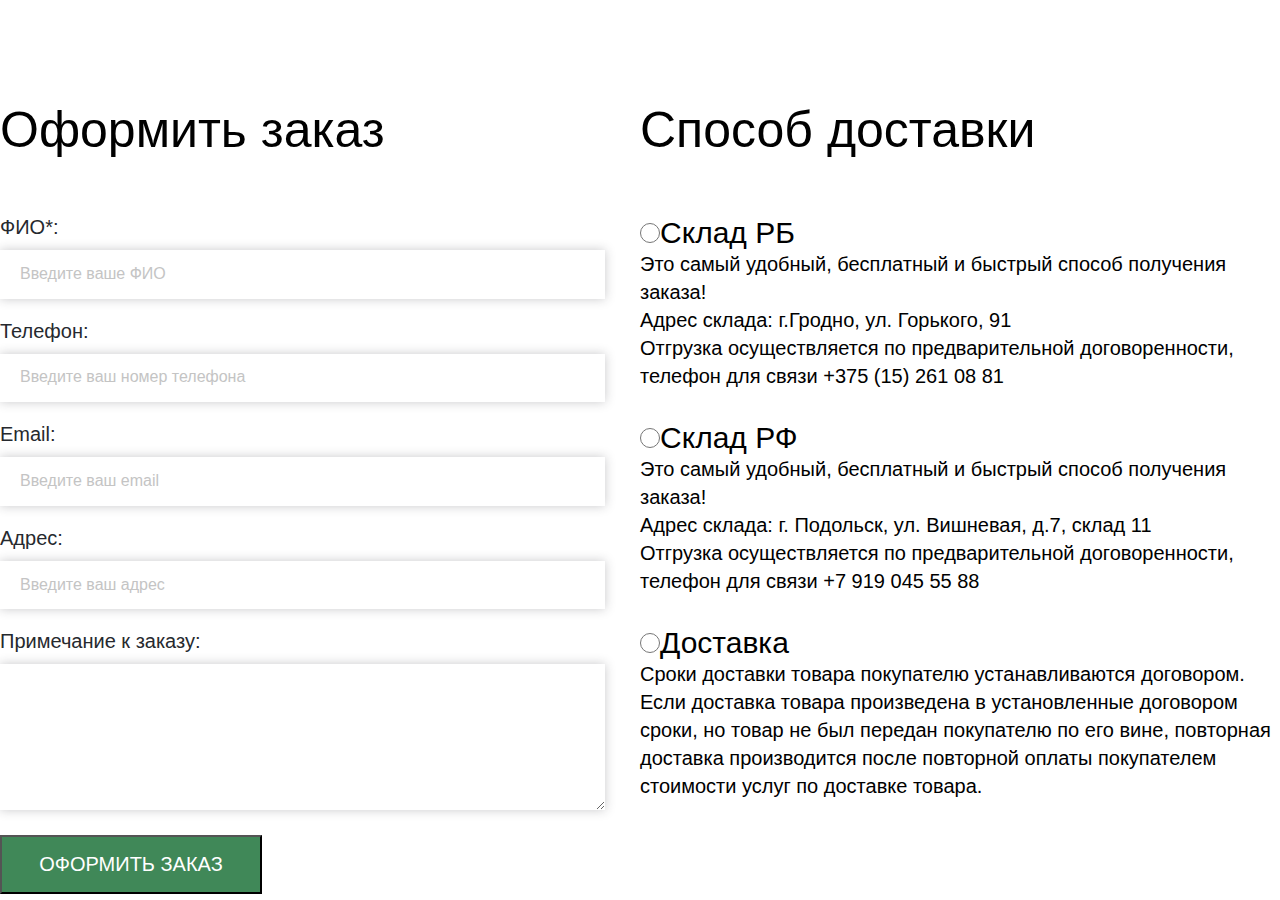
==== index.html @ 975a58d5 "Add files via upload" ====
<!DOCTYPE html>
<html lang="ru">
  <head>
    <meta charset="UTF-8">
    <meta http-equiv="X-UA-Compatible" content="IE=edge">
    <meta name="viewport" content="width=device-width, initial-scale=1.0">
    <title>lessons8</title>
    <link rel="stylesheet" href="style.css">
  </head>
  <body>
    <main>
        <form class="form" action="#" >
          <div class="left">
          <h1>Оформить заказ</h1>
          <label class="left-label">ФИО*:<input class="left-input" type="text" name="name" placeholder="Введите ваше ФИО" required></label>
          <label class="left-label" >Телефон:<input class="left-input" type="tel" name="phone" placeholder="Введите ваш номер телефона" required></label>
          <label class="left-label">Email:<input class="left-input" type="email" name="email" placeholder="Введите ваш email" required></label>
          <label class="left-label">Адрес:<input class="left-input" type="text" name="address" placeholder="Введите ваш адрес" required></label>
          <label class="left-label">Примечание к заказу:<textarea name="notes"></textarea></label>
          <button class="button"> Оформить заказ </button>

        </div>
        <div class="right">
        <h1>Способ доставки</h1>
        <label class="right-label">
          <input type="radio" name="shipment" value="blr">Склад РБ</label>
        <p>Это самый удобный, бесплатный и быстрый способ получения заказа!
            <br>Адрес склада: г.Гродно, ул. Горького, 91
            <br>Отгрузка осуществляется по предварительной договоренности, телефон для связи +375 (15) 261 08 81</p>
            <label class="right-label">
          <input type="radio" name="shipment" value="rus">Склад РФ</label>
        <p>Это самый удобный, бесплатный и быстрый способ получения заказа!
            <br>Адрес склада: г. Подольск, ул. Вишневая, д.7, склад 11
            <br>Отгрузка осуществляется по предварительной договоренности, телефон для связи +7 919 045 55 88</p>
            <label class="right-label">
          <input  type="radio" name="shipment" value="custom">Доставка</label>
        <p>Сроки доставки товара покупателю устанавливаются договором. Если доставка товара произведена в установленные договором сроки, но товар не был передан покупателю по его вине, повторная доставка производится после повторной оплаты покупателем стоимости услуг по доставке товара.</p>
      </div>
      </form>
  </body>
---- style.css ----
* {
	margin: 0;
	padding: 0;
}

@font-face {
	font-family: 'Montserrat';
	src: url(../lessons8/fonts/Montserrat-Medium.ttf);
	font-weight: 500;
	font-display: swap;
}
@font-face {
	font-family: 'Roboto-Medium';
	src: url(../lessons8/fonts/Roboto-Medium.ttf);
	font-weight: 500;;
	font-display: swap;
}

@font-face {
	font-family: 'Roboto-Regular';
	src: url(../lessons8/fonts/Roboto-Regular.ttf);
	font-weight: 400;
	font-display: swap;
}
@media only screen and (max-width: 768px) {
    .form {
      flex-direction: column;
      align-items: center;
    }
    
    .left, 
    .right {
      width: 100%;
    }
    
    .left input, 
     textarea {
      width: 100%;
      margin-right: 0;
    }
    
    .left-label {
      font-size: 18px;
    }
    
    .right-label {
      font-size: 26px;
    }
    
    .button {
      width: 100%;
      margin-top: 20px;
    }
  }
  
  
.form {
    font-family: 'Roboto-Regular', sans-serif;
	padding-top: 100px;
	display: flex;
	width: 100%;
	max-width: 1280px;
	margin: auto;
}

h1 {
	font-weight: 500;
	font-size: 50px;
	line-height: 120%;
	padding-bottom: 55px;
}

.left-input, textarea {
	width: 100%;
	max-width: 605px;
	height: 48.62px;
	background: #FFF;
	border-style: none;
	box-shadow: 0 0 10px rgba(38, 41, 46, 0.25);
	margin: 11px 40px 20px 0;
}

.left textarea {
	height: 145.85px;
}

.left-label {
    font-family: 'Montserrat', sans-serif;
	display: block;
	font-size: 20px;
	line-height: 120%;
	color: #26292E;
}

.button {
	width: 262px;
	height: 58.34px;
	background: #408858;
	font-weight: 500;
	font-size: 20px;
	line-height: 120%;
	text-transform: uppercase;
	color: #FFF;
}

.left, .right {
	width: 100%;
}

.right-label {
	font-size: 30px;
	line-height: 35px;
}

.right p {
	font-size: 20px;
	line-height: 140%;
	padding-bottom: 30px;
}

input::placeholder {
    font-family: 'Montserrat', sans-serif;
	padding-left: 20px;
	font-style: normal;
	font-weight: 500;
	font-size: 16px;
	line-height: 120%;
	color: #C4C4C4;
}

input[type="radio"]{
  width: 20px;
  height: 20px;
  border-radius: 50%;
  border: 2px solid green;
  background-color: white;
  outline: none;
  position: relative;
}

input[type="radio"]:checked::before {
  content: '';
  position: absolute;
  top: 50%;
  left: 50%;
  transform: translate(-50%, -50%);
  width: 10px;
  height: 10px;
  border-radius: 50%;
  background-color: green;
}
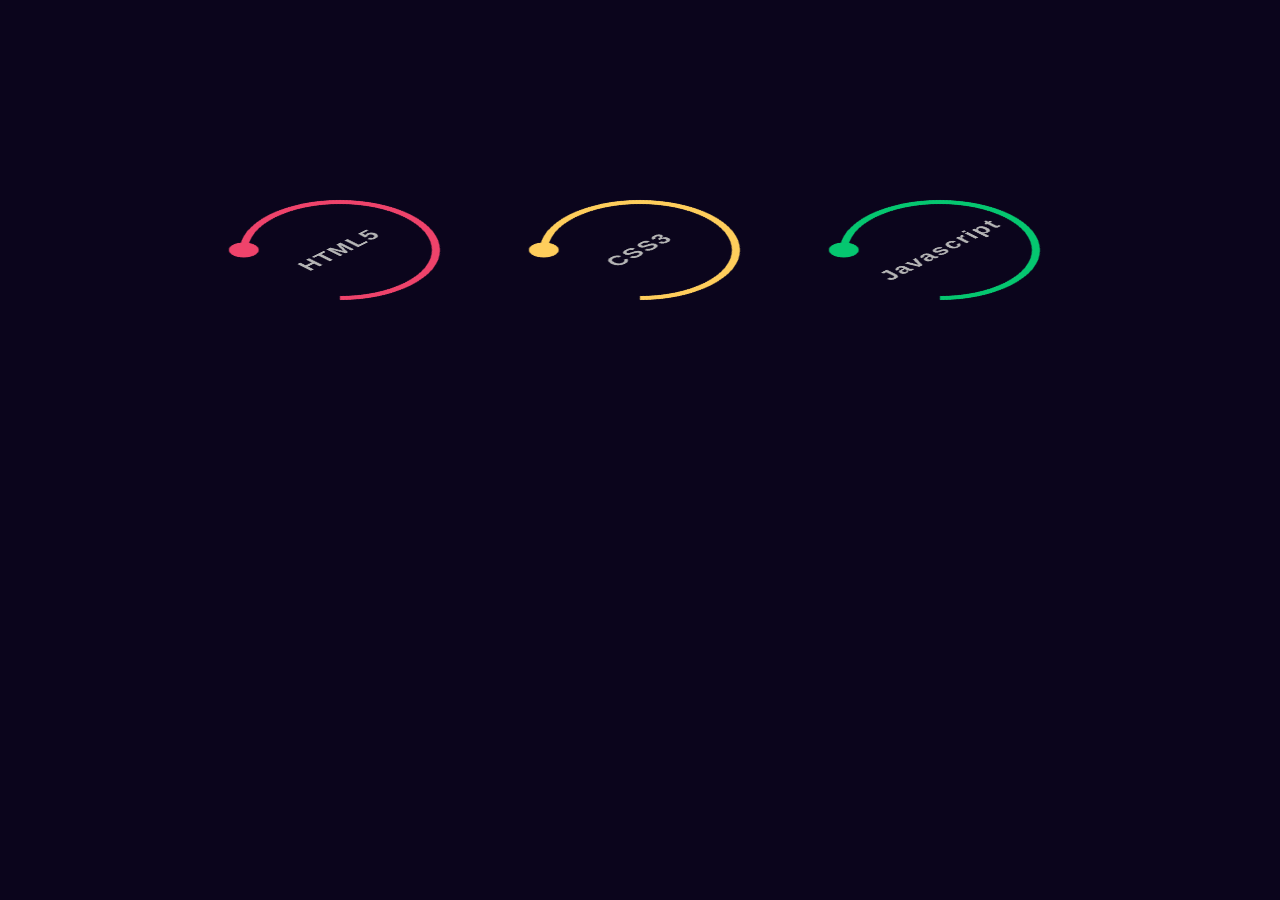
==== commit 81f41b23: "Add files via upload" ====
--- a/index.html
+++ b/index.html
@@ -1,40 +1,34 @@
 <!DOCTYPE html>
 <html lang="ru">
-  <head>
+<head>
     <meta charset="UTF-8">
     <meta http-equiv="X-UA-Compatible" content="IE=edge">
     <meta name="viewport" content="width=device-width, initial-scale=1.0">
-    <title>lessons8</title>
-    <link rel="stylesheet" href="style.css">
-  </head>
-  <body>
-    <main>
-        <form class="form" action="#" >
-          <div class="left">
-          <h1>Оформить заказ</h1>
-          <label class="left-label">ФИО*:<input class="left-input" type="text" name="name" placeholder="Введите ваше ФИО" required></label>
-          <label class="left-label" >Телефон:<input class="left-input" type="tel" name="phone" placeholder="Введите ваш номер телефона" required></label>
-          <label class="left-label">Email:<input class="left-input" type="email" name="email" placeholder="Введите ваш email" required></label>
-          <label class="left-label">Адрес:<input class="left-input" type="text" name="address" placeholder="Введите ваш адрес" required></label>
-          <label class="left-label">Примечание к заказу:<textarea name="notes"></textarea></label>
-          <button class="button"> Оформить заказ </button>
-
-        </div>
-        <div class="right">
-        <h1>Способ доставки</h1>
-        <label class="right-label">
-          <input type="radio" name="shipment" value="blr">Склад РБ</label>
-        <p>Это самый удобный, бесплатный и быстрый способ получения заказа!
-            <br>Адрес склада: г.Гродно, ул. Горького, 91
-            <br>Отгрузка осуществляется по предварительной договоренности, телефон для связи +375 (15) 261 08 81</p>
-            <label class="right-label">
-          <input type="radio" name="shipment" value="rus">Склад РФ</label>
-        <p>Это самый удобный, бесплатный и быстрый способ получения заказа!
-            <br>Адрес склада: г. Подольск, ул. Вишневая, д.7, склад 11
-            <br>Отгрузка осуществляется по предварительной договоренности, телефон для связи +7 919 045 55 88</p>
-            <label class="right-label">
-          <input  type="radio" name="shipment" value="custom">Доставка</label>
-        <p>Сроки доставки товара покупателю устанавливаются договором. Если доставка товара произведена в установленные договором сроки, но товар не был передан покупателю по его вине, повторная доставка производится после повторной оплаты покупателем стоимости услуг по доставке товара.</p>
-      </div>
-      </form>
-  </body>+    <link href="style.css" rel="stylesheet" type="text/css"> 
+    <title>Document</title>
+</head>
+<body>
+    <ul>
+        <li style="--color: #ef436b">
+          <span class="base"></span>
+          <span class="title">HTML5</span>
+          <span class="icon">
+            
+          </span>
+        </li>
+        <li style="--color: #ffce5c">
+          <span class="base"></span>
+          <span class="title">CSS3</span>
+          <span class="icon">
+            
+          </span>
+        </li>
+        <li style="--color: #05c770">
+          <span class="base"></span>
+          <span class="title">Javascript</span>
+          <span class="icon">
+          </span>
+        </li>
+      </ul>
+</body>
+</html>--- a/style.css
+++ b/style.css
@@ -1,153 +1,101 @@
 * {
-	margin: 0;
-	padding: 0;
-}
+    padding: 0;
+    margin: 0;
+    box-sizing: border-box;
+  }
+  /*задали шрифт цвет фона и расположение анимации*/
 
-@font-face {
-	font-family: 'Montserrat';
-	src: url(../lessons8/fonts/Montserrat-Medium.ttf);
-	font-weight: 500;
-	font-display: swap;
-}
-@font-face {
-	font-family: 'Roboto-Medium';
-	src: url(../lessons8/fonts/Roboto-Medium.ttf);
-	font-weight: 500;;
-	font-display: swap;
-}
+  body {
+    font-family: "Poppins", sans-serif;
+    background-color: rgb(11, 5, 28);
+    display: flex;
+    justify-content: center;
+    align-items: center;
+    width: 100%;
+    height: 500px;
+  }
+  /* Задели отступы и выровняли линейно */
+  ul {
+    display: flex;
+    justify-content: space-between;
+    width: 800px;
+    align-items: center;
+    list-style-type: none;
+  }
+  /* Разместили заголовок на один уровень  */
+  ul li {
+    position: relative;
+    display: grid;
+    place-items: center;
+    width: 200px;
+    height: 200px;
+  }
+  
+    
+  li .base {
+    
+    width: 100%;
+    height: 100%;
+    border-radius: 50%;
+    border: 8px solid var(--color);
+    /* Тут задали отступ в радиусе */
+    border-left: 8px solid transparent;
+    /* анимируем врощение  */
+    animation: spin 8s linear infinite; 
+  
+  }
 
-@font-face {
-	font-family: 'Roboto-Regular';
-	src: url(../lessons8/fonts/Roboto-Regular.ttf);
-	font-weight: 400;
-	font-display: swap;
-}
-@media only screen and (max-width: 768px) {
-    .form {
-      flex-direction: column;
-      align-items: center;
+  /* Устанавливаю как будет вращаться   */
+  @keyframes spin {
+    0% {
+      transform: rotateX(60deg) rotateZ(0);
     }
-    
-    .left, 
-    .right {
-      width: 100%;
-    }
-    
-    .left input, 
-     textarea {
-      width: 100%;
-      margin-right: 0;
-    }
-    
-    .left-label {
-      font-size: 18px;
-    }
-    
-    .right-label {
-      font-size: 26px;
-    }
-    
-    .button {
-      width: 100%;
-      margin-top: 20px;
+    100% {
+      transform: rotateX(60deg) rotateZ(-360deg);
     }
   }
   
+  li .base::after {
+    position: absolute;
+    content: "";
+    width: 30px;
+    height: 30px;
+    top: 9px;
+    left: 9px;
+    border-radius: 50%;
+    background-color: var(--color);
+  }
   
-.form {
-    font-family: 'Roboto-Regular', sans-serif;
-	padding-top: 100px;
-	display: flex;
-	width: 100%;
-	max-width: 1280px;
-	margin: auto;
-}
-
-h1 {
-	font-weight: 500;
-	font-size: 50px;
-	line-height: 120%;
-	padding-bottom: 55px;
-}
-
-.left-input, textarea {
-	width: 100%;
-	max-width: 605px;
-	height: 48.62px;
-	background: #FFF;
-	border-style: none;
-	box-shadow: 0 0 10px rgba(38, 41, 46, 0.25);
-	margin: 11px 40px 20px 0;
-}
-
-.left textarea {
-	height: 145.85px;
-}
-
-.left-label {
-    font-family: 'Montserrat', sans-serif;
-	display: block;
-	font-size: 20px;
-	line-height: 120%;
-	color: #26292E;
-}
-
-.button {
-	width: 262px;
-	height: 58.34px;
-	background: #408858;
-	font-weight: 500;
-	font-size: 20px;
-	line-height: 120%;
-	text-transform: uppercase;
-	color: #FFF;
-}
-
-.left, .right {
-	width: 100%;
-}
-
-.right-label {
-	font-size: 30px;
-	line-height: 35px;
-}
-
-.right p {
-	font-size: 20px;
-	line-height: 140%;
-	padding-bottom: 30px;
-}
-
-input::placeholder {
-    font-family: 'Montserrat', sans-serif;
-	padding-left: 20px;
-	font-style: normal;
-	font-weight: 500;
-	font-size: 16px;
-	line-height: 120%;
-	color: #C4C4C4;
-}
-
-input[type="radio"]{
-  width: 20px;
-  height: 20px;
-  border-radius: 50%;
-  border: 2px solid green;
-  background-color: white;
-  outline: none;
-  position: relative;
-}
-
-input[type="radio"]:checked::before {
-  content: '';
-  position: absolute;
-  top: 50%;
-  left: 50%;
-  transform: translate(-50%, -50%);
-  width: 10px;
-  height: 10px;
-  border-radius: 50%;
-  background-color: green;
-}
-
-
+  li .base,
+  li .title,
+  li .icon {
+    
+    position: absolute;
+    color: #b5b5b5;
+    /* Тут ложем в плоскость заголовок и под углом */
+    transform: rotateX(60deg) rotateZ(-45deg);
+    cursor: pointer;
+    transition: 0.5s ease-in-out;
+  }
+  
+  li .title { 
+    font-size: 28px;
+    font-weight: 700;
+    letter-spacing: 2px;
+    pointer-events: none;
+  }
+  
+  li .icon {
+    display: grid;
+    place-items: center;
+    font-size: 80px;
+    height: 100%;
+    pointer-events: none;
+  }
+  
+  /* При наведении меняем цвет и всплытье верх    */
+  .base:hover + .title {
+    color: var(--color);
+    transform: rotateY(30deg) skewY(-24deg) translateY(-90px);
+  }
+  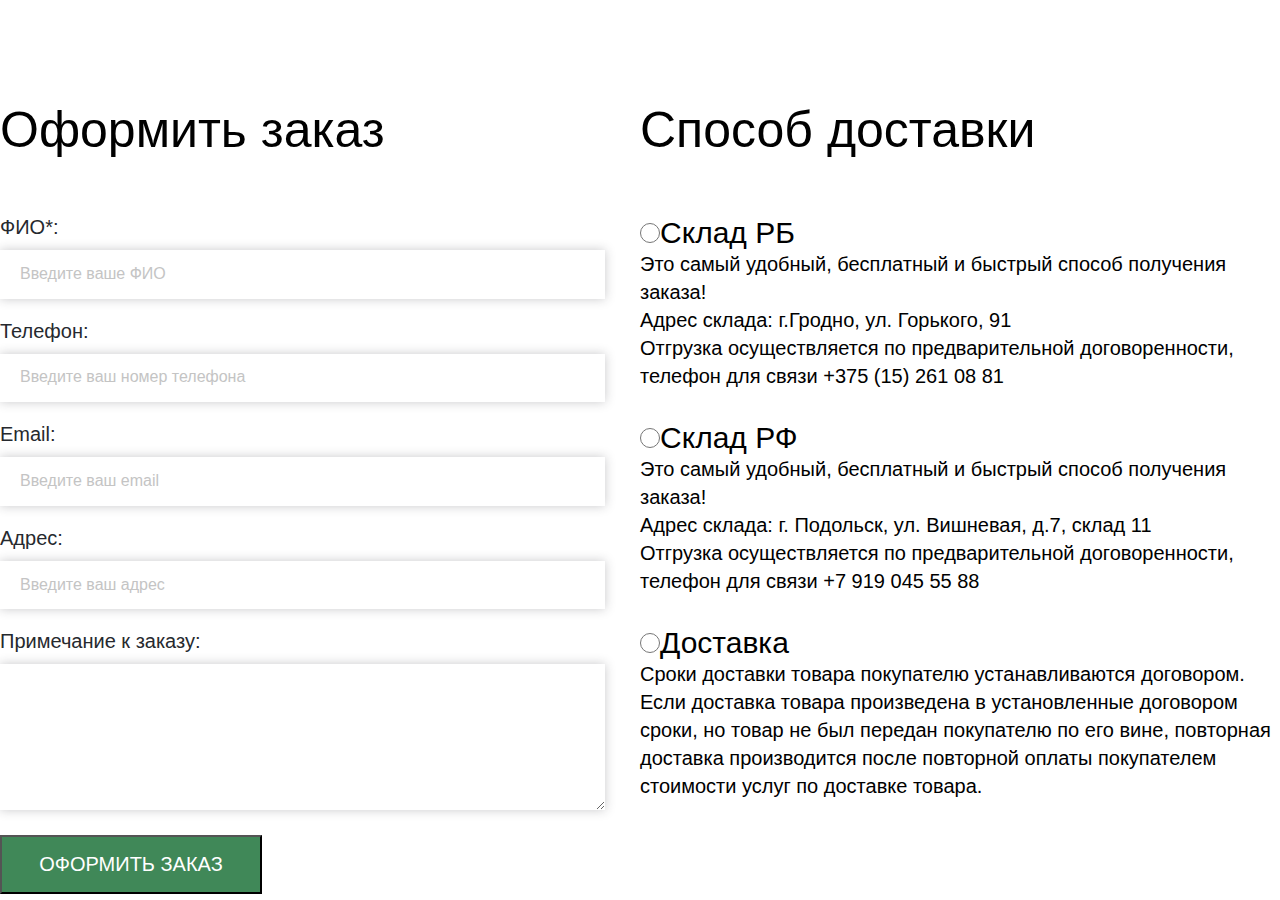
==== commit 2b04e3f8: "Merge pull request #1 from Ruskovsb/lessons8" ====
--- a/index.html
+++ b/index.html
@@ -1,34 +1,40 @@
 <!DOCTYPE html>
 <html lang="ru">
-<head>
+  <head>
     <meta charset="UTF-8">
     <meta http-equiv="X-UA-Compatible" content="IE=edge">
     <meta name="viewport" content="width=device-width, initial-scale=1.0">
-    <link href="style.css" rel="stylesheet" type="text/css"> 
-    <title>Document</title>
-</head>
-<body>
-    <ul>
-        <li style="--color: #ef436b">
-          <span class="base"></span>
-          <span class="title">HTML5</span>
-          <span class="icon">
-            
-          </span>
-        </li>
-        <li style="--color: #ffce5c">
-          <span class="base"></span>
-          <span class="title">CSS3</span>
-          <span class="icon">
-            
-          </span>
-        </li>
-        <li style="--color: #05c770">
-          <span class="base"></span>
-          <span class="title">Javascript</span>
-          <span class="icon">
-          </span>
-        </li>
-      </ul>
-</body>
-</html>+    <title>lessons8</title>
+    <link rel="stylesheet" href="style.css">
+  </head>
+  <body>
+    <main>
+        <form class="form" action="#" >
+          <div class="left">
+          <h1>Оформить заказ</h1>
+          <label class="left-label">ФИО*:<input class="left-input" type="text" name="name" placeholder="Введите ваше ФИО" required></label>
+          <label class="left-label" >Телефон:<input class="left-input" type="tel" name="phone" placeholder="Введите ваш номер телефона" required></label>
+          <label class="left-label">Email:<input class="left-input" type="email" name="email" placeholder="Введите ваш email" required></label>
+          <label class="left-label">Адрес:<input class="left-input" type="text" name="address" placeholder="Введите ваш адрес" required></label>
+          <label class="left-label">Примечание к заказу:<textarea name="notes"></textarea></label>
+          <button class="button"> Оформить заказ </button>
+
+        </div>
+        <div class="right">
+        <h1>Способ доставки</h1>
+        <label class="right-label">
+          <input type="radio" name="shipment" value="blr">Склад РБ</label>
+        <p>Это самый удобный, бесплатный и быстрый способ получения заказа!
+            <br>Адрес склада: г.Гродно, ул. Горького, 91
+            <br>Отгрузка осуществляется по предварительной договоренности, телефон для связи +375 (15) 261 08 81</p>
+            <label class="right-label">
+          <input type="radio" name="shipment" value="rus">Склад РФ</label>
+        <p>Это самый удобный, бесплатный и быстрый способ получения заказа!
+            <br>Адрес склада: г. Подольск, ул. Вишневая, д.7, склад 11
+            <br>Отгрузка осуществляется по предварительной договоренности, телефон для связи +7 919 045 55 88</p>
+            <label class="right-label">
+          <input  type="radio" name="shipment" value="custom">Доставка</label>
+        <p>Сроки доставки товара покупателю устанавливаются договором. Если доставка товара произведена в установленные договором сроки, но товар не был передан покупателю по его вине, повторная доставка производится после повторной оплаты покупателем стоимости услуг по доставке товара.</p>
+      </div>
+      </form>
+  </body>--- a/style.css
+++ b/style.css
@@ -1,101 +1,153 @@
 * {
-    padding: 0;
-    margin: 0;
-    box-sizing: border-box;
-  }
-  /*задали шрифт цвет фона и расположение анимации*/
+	margin: 0;
+	padding: 0;
+}
 
-  body {
-    font-family: "Poppins", sans-serif;
-    background-color: rgb(11, 5, 28);
-    display: flex;
-    justify-content: center;
-    align-items: center;
-    width: 100%;
-    height: 500px;
-  }
-  /* Задели отступы и выровняли линейно */
-  ul {
-    display: flex;
-    justify-content: space-between;
-    width: 800px;
-    align-items: center;
-    list-style-type: none;
-  }
-  /* Разместили заголовок на один уровень  */
-  ul li {
-    position: relative;
-    display: grid;
-    place-items: center;
-    width: 200px;
-    height: 200px;
-  }
-  
+@font-face {
+	font-family: 'Montserrat';
+	src: url(../lessons8/fonts/Montserrat-Medium.ttf);
+	font-weight: 500;
+	font-display: swap;
+}
+@font-face {
+	font-family: 'Roboto-Medium';
+	src: url(../lessons8/fonts/Roboto-Medium.ttf);
+	font-weight: 500;;
+	font-display: swap;
+}
+
+@font-face {
+	font-family: 'Roboto-Regular';
+	src: url(../lessons8/fonts/Roboto-Regular.ttf);
+	font-weight: 400;
+	font-display: swap;
+}
+@media only screen and (max-width: 768px) {
+    .form {
+      flex-direction: column;
+      align-items: center;
+    }
     
-  li .base {
+    .left, 
+    .right {
+      width: 100%;
+    }
     
-    width: 100%;
-    height: 100%;
-    border-radius: 50%;
-    border: 8px solid var(--color);
-    /* Тут задали отступ в радиусе */
-    border-left: 8px solid transparent;
-    /* анимируем врощение  */
-    animation: spin 8s linear infinite; 
-  
-  }
-
-  /* Устанавливаю как будет вращаться   */
-  @keyframes spin {
-    0% {
-      transform: rotateX(60deg) rotateZ(0);
+    .left input, 
+     textarea {
+      width: 100%;
+      margin-right: 0;
     }
-    100% {
-      transform: rotateX(60deg) rotateZ(-360deg);
+    
+    .left-label {
+      font-size: 18px;
+    }
+    
+    .right-label {
+      font-size: 26px;
+    }
+    
+    .button {
+      width: 100%;
+      margin-top: 20px;
     }
   }
   
-  li .base::after {
-    position: absolute;
-    content: "";
-    width: 30px;
-    height: 30px;
-    top: 9px;
-    left: 9px;
-    border-radius: 50%;
-    background-color: var(--color);
-  }
   
-  li .base,
-  li .title,
-  li .icon {
-    
-    position: absolute;
-    color: #b5b5b5;
-    /* Тут ложем в плоскость заголовок и под углом */
-    transform: rotateX(60deg) rotateZ(-45deg);
-    cursor: pointer;
-    transition: 0.5s ease-in-out;
-  }
-  
-  li .title { 
-    font-size: 28px;
-    font-weight: 700;
-    letter-spacing: 2px;
-    pointer-events: none;
-  }
-  
-  li .icon {
-    display: grid;
-    place-items: center;
-    font-size: 80px;
-    height: 100%;
-    pointer-events: none;
-  }
-  
-  /* При наведении меняем цвет и всплытье верх    */
-  .base:hover + .title {
-    color: var(--color);
-    transform: rotateY(30deg) skewY(-24deg) translateY(-90px);
-  }
-  +.form {
+    font-family: 'Roboto-Regular', sans-serif;
+	padding-top: 100px;
+	display: flex;
+	width: 100%;
+	max-width: 1280px;
+	margin: auto;
+}
+
+h1 {
+	font-weight: 500;
+	font-size: 50px;
+	line-height: 120%;
+	padding-bottom: 55px;
+}
+
+.left-input, textarea {
+	width: 100%;
+	max-width: 605px;
+	height: 48.62px;
+	background: #FFF;
+	border-style: none;
+	box-shadow: 0 0 10px rgba(38, 41, 46, 0.25);
+	margin: 11px 40px 20px 0;
+}
+
+.left textarea {
+	height: 145.85px;
+}
+
+.left-label {
+    font-family: 'Montserrat', sans-serif;
+	display: block;
+	font-size: 20px;
+	line-height: 120%;
+	color: #26292E;
+}
+
+.button {
+	width: 262px;
+	height: 58.34px;
+	background: #408858;
+	font-weight: 500;
+	font-size: 20px;
+	line-height: 120%;
+	text-transform: uppercase;
+	color: #FFF;
+}
+
+.left, .right {
+	width: 100%;
+}
+
+.right-label {
+	font-size: 30px;
+	line-height: 35px;
+}
+
+.right p {
+	font-size: 20px;
+	line-height: 140%;
+	padding-bottom: 30px;
+}
+
+input::placeholder {
+    font-family: 'Montserrat', sans-serif;
+	padding-left: 20px;
+	font-style: normal;
+	font-weight: 500;
+	font-size: 16px;
+	line-height: 120%;
+	color: #C4C4C4;
+}
+
+input[type="radio"]{
+  width: 20px;
+  height: 20px;
+  border-radius: 50%;
+  border: 2px solid green;
+  background-color: white;
+  outline: none;
+  position: relative;
+}
+
+input[type="radio"]:checked::before {
+  content: '';
+  position: absolute;
+  top: 50%;
+  left: 50%;
+  transform: translate(-50%, -50%);
+  width: 10px;
+  height: 10px;
+  border-radius: 50%;
+  background-color: green;
+}
+
+
